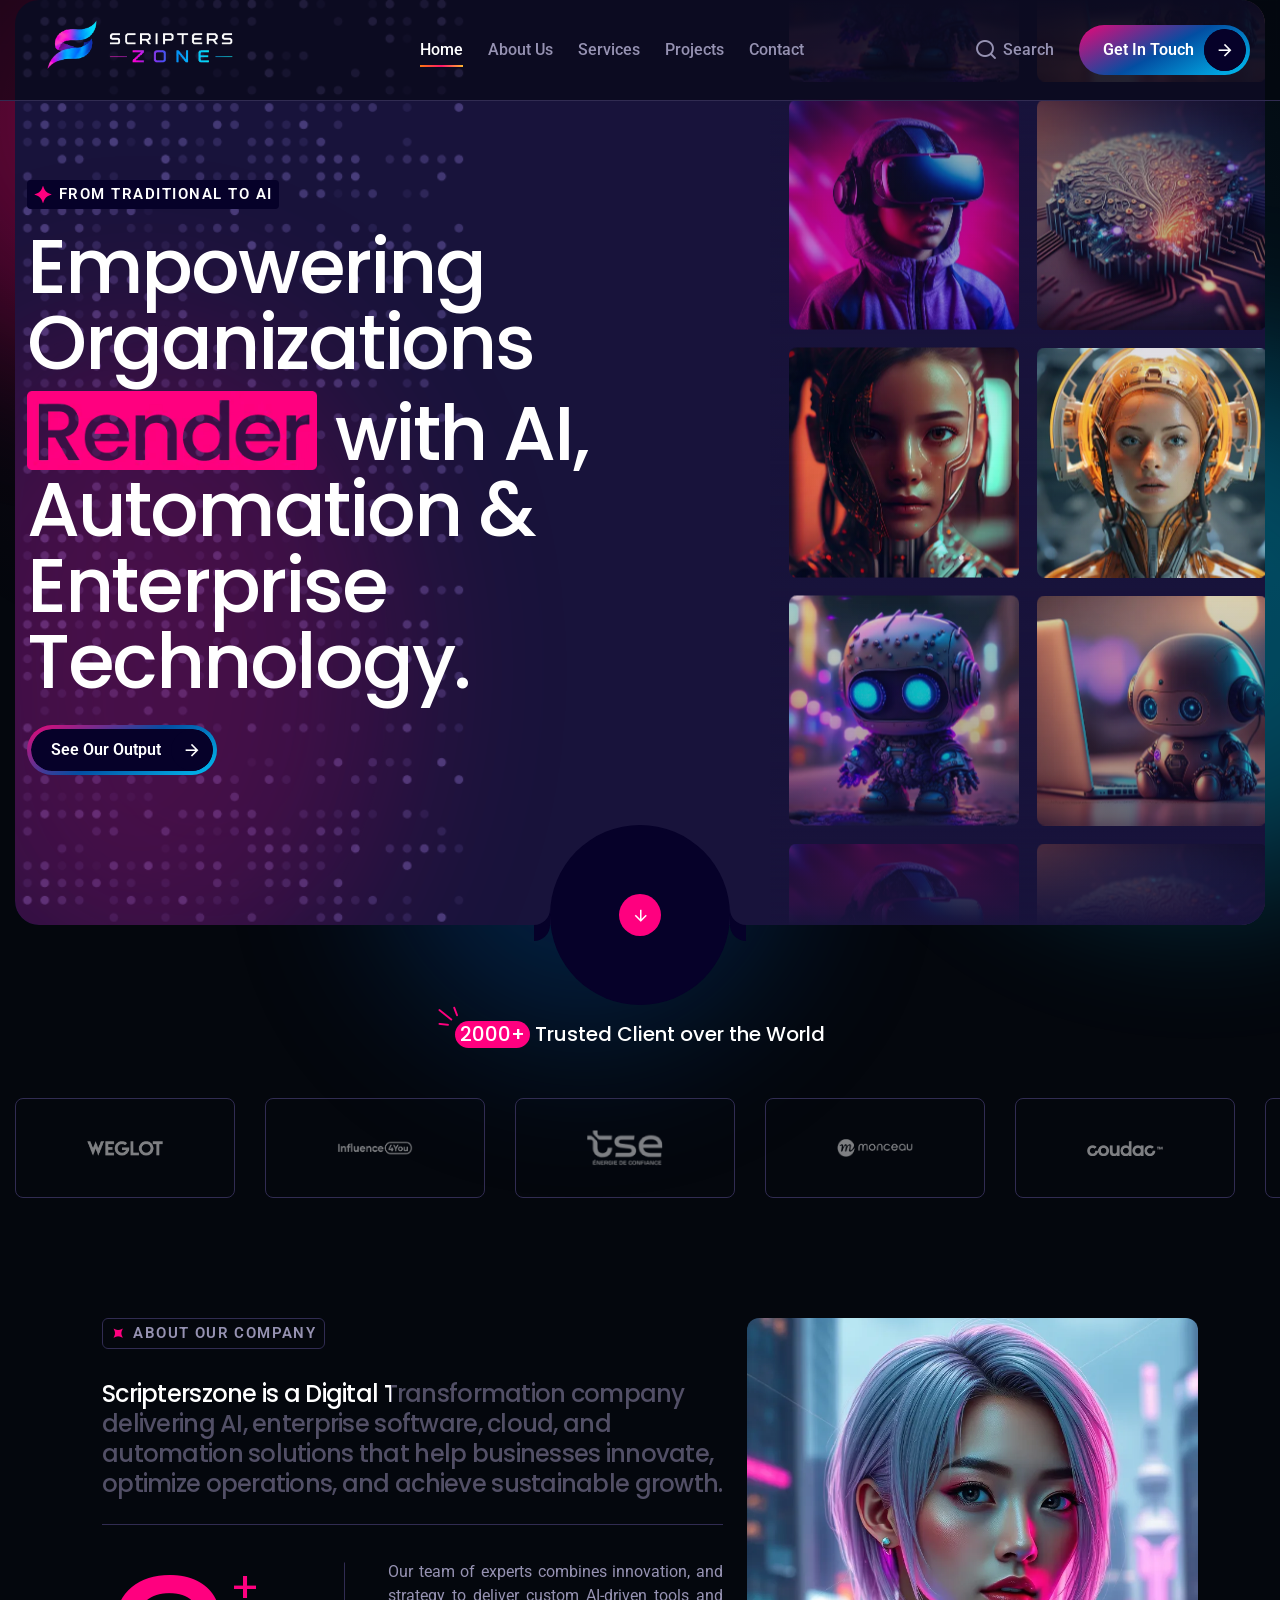
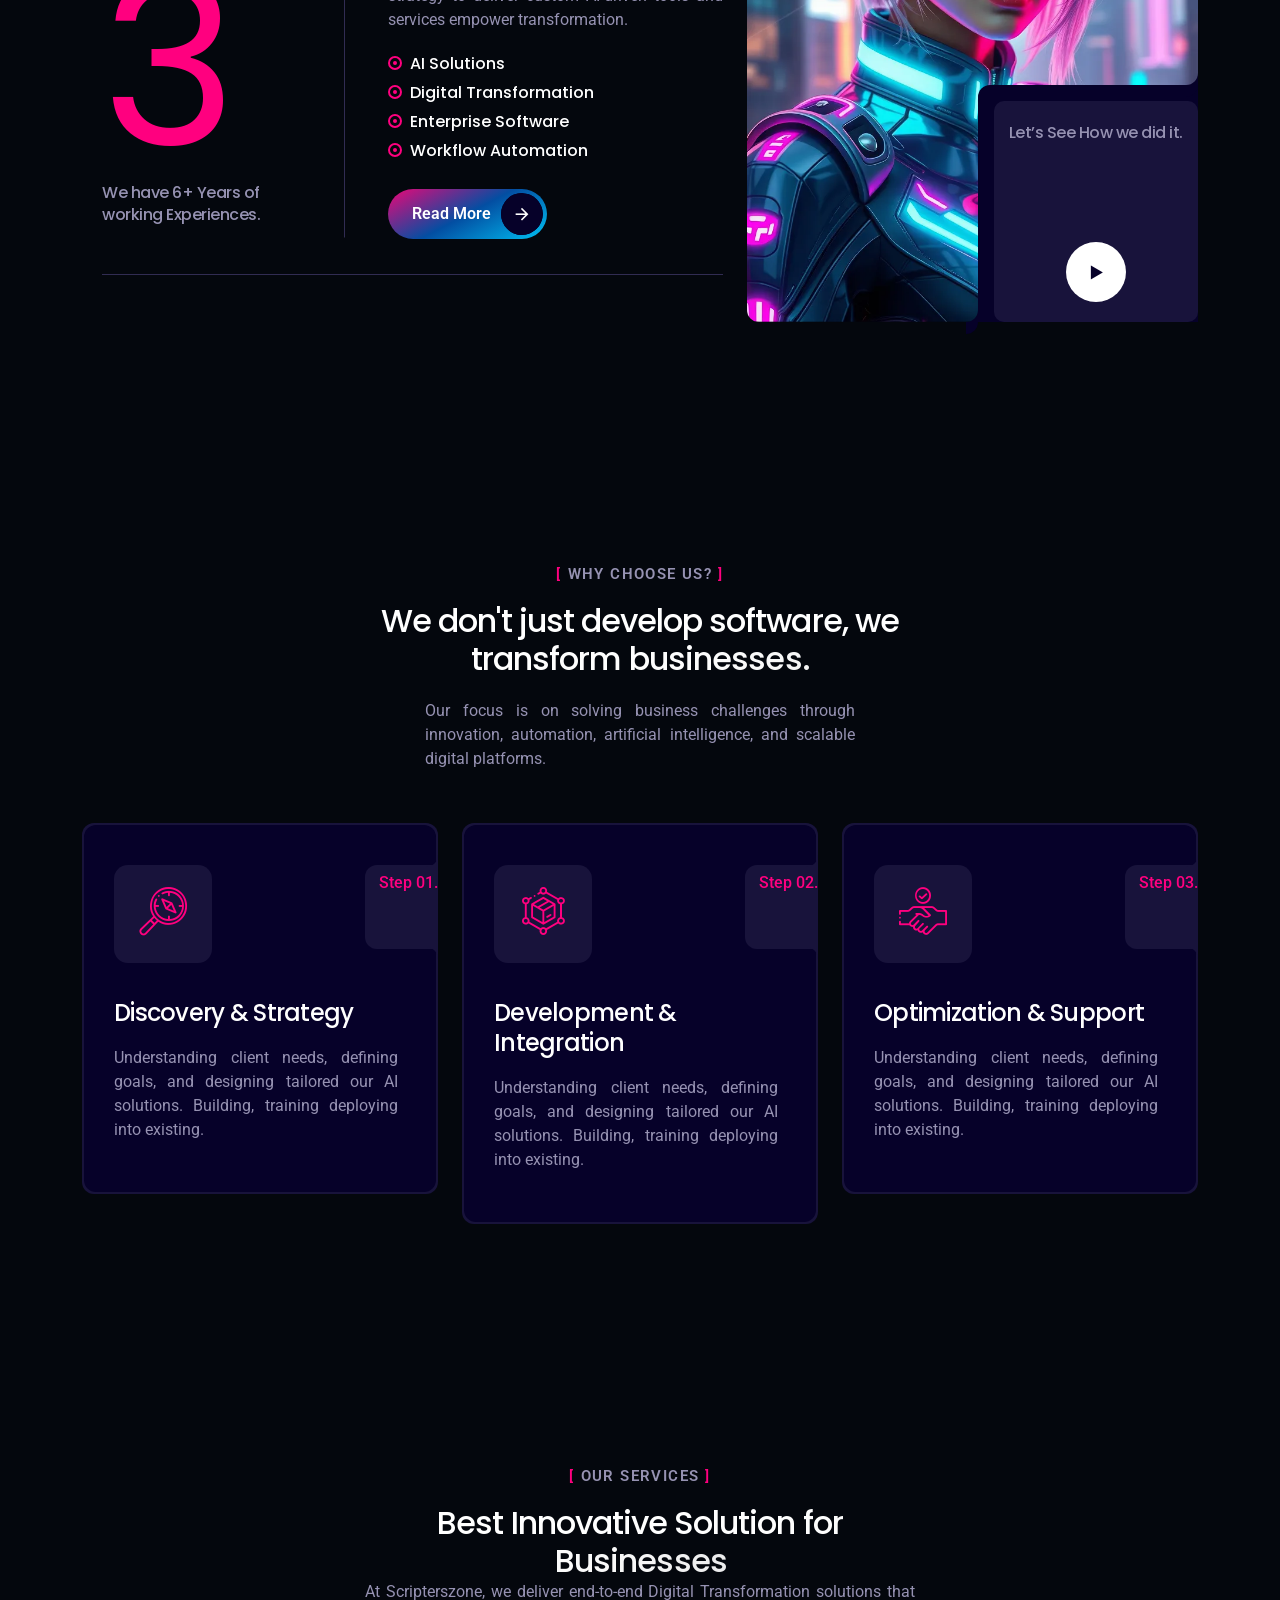
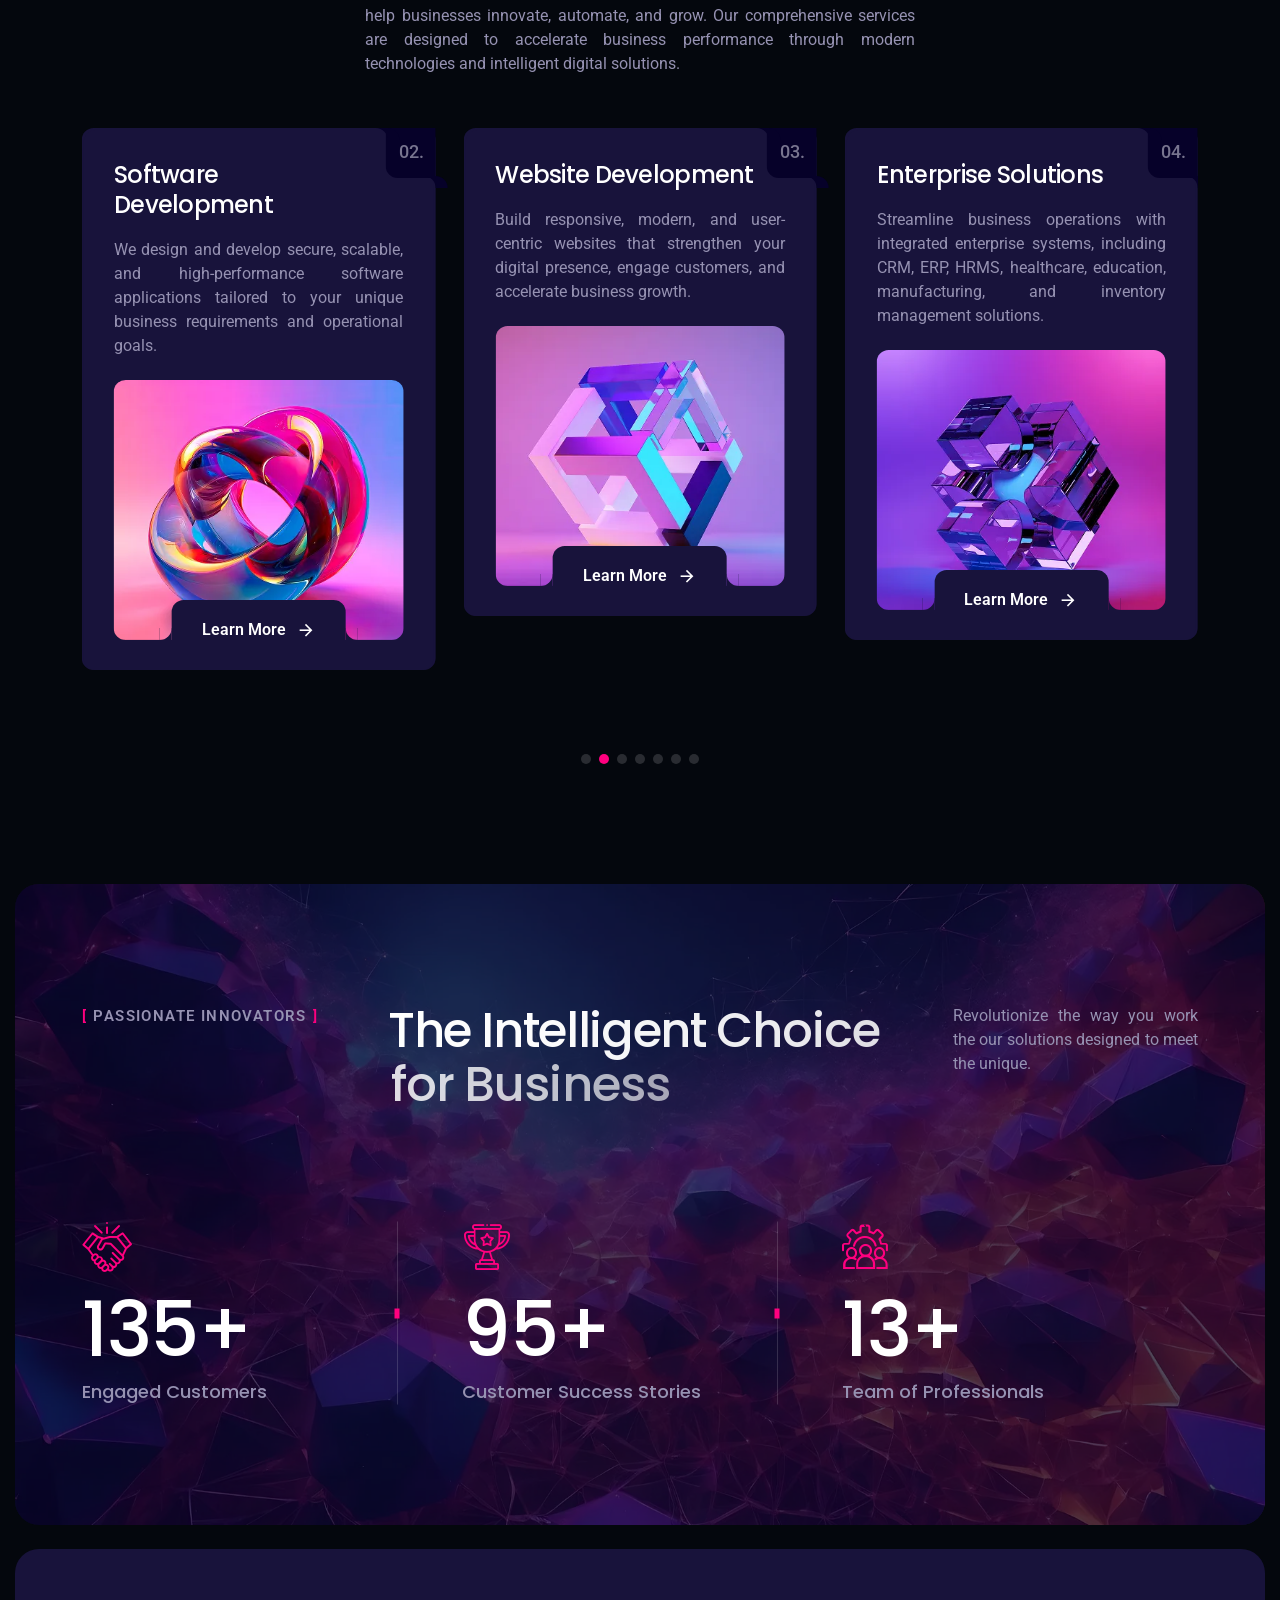
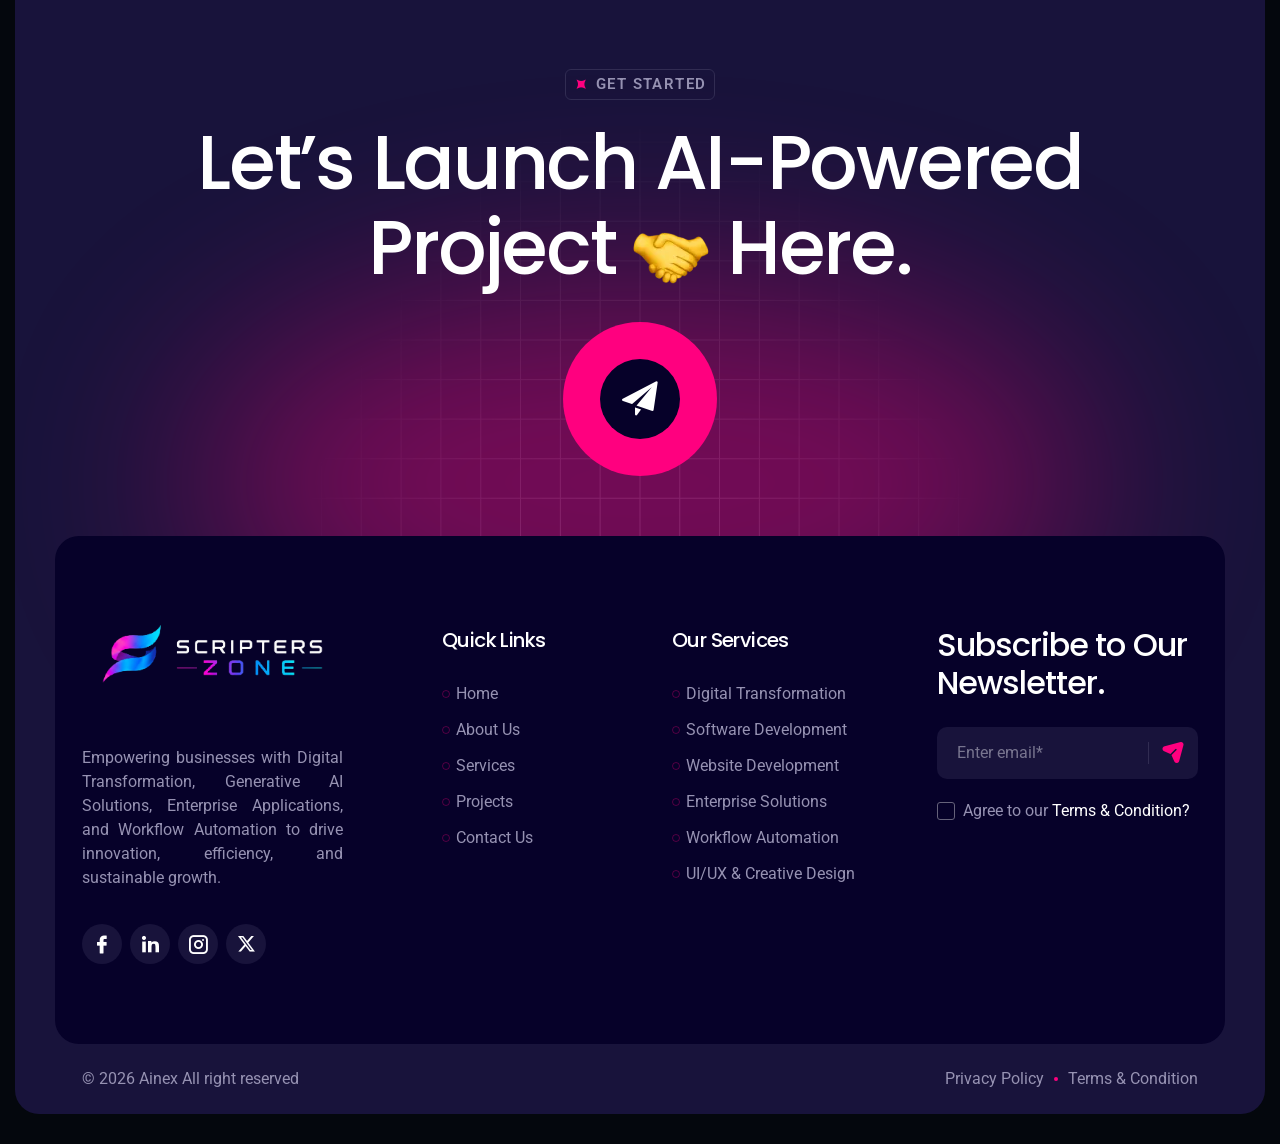
==== index.html @ 6192a3f4 "first commit" ====
<!doctype html>
<html class="no-js" lang="en">

<head>
    <meta charset="utf-8">
    <meta http-equiv="x-ua-compatible" content="ie=edge">
    <meta name="viewport" content="width=device-width, initial-scale=1">
    <meta name="description" content="">

    <!-- Site Title -->
    <title>Ainex - AI Agency & Technology HTML Template</title>

    <!-- Place favicon.ico in the root directory -->
    <link rel="shortcut icon" type="image/x-icon" href="assets/images/fav.png">

    <!-- CSS here -->
    <link rel="stylesheet" href="assets/css/bootstrap.min.css">
    <link rel="stylesheet" href="assets/css/animate.min.css">
    <link rel="stylesheet" href="assets/css/ainex-icons.css">
    <link rel="stylesheet" href="assets/css/nice-select.css">
    <link rel="stylesheet" href="assets/css/swiper.min.css">
    <link rel="stylesheet" href="assets/css/venobox.min.css">
    <link rel="stylesheet" href="assets/css/meanmenu.css">
    <link rel="stylesheet" href="assets/css/main.css">
</head>

<body>
    <div class="bg-noise"></div>
    <div class="grid-overlay"></div>
    <div class="orb orb1"></div>
    <div class="orb orb2"></div>
    <div class="orb orb3"></div>
    <div class="body-overlay"></div>

    <!-- Preloader Start -->
    <div class="preloader is-loading">
        <div class="loading-container">
            <div class="loading"></div>
            <div id="loading-icon"><img src="assets/images/logos/logoicon.png" alt="Loading"></div>
        </div>
    </div>
    <!-- Preloader end -->

    <!-- back to top start -->
    <div class="back-to-top-wrapper">
        <button id="back_to_top" type="button" class="back-to-top-btn">
            <span><i class="tji-rocket"></i></span>
        </button>
    </div>
    <!-- back to top end -->

    <!-- start: Search Popup -->
    <div class="search_popup">
        <div class="search_close">
            <button type="button" class="search_close_btn">
                <svg width="18" height="18" viewBox="0 0 18 18" fill="none" xmlns="http://www.w3.org/2000/svg">
                    <path d="M17 1L1 17" stroke="currentColor" stroke-width="1.5" stroke-linecap="round"
                        stroke-linejoin="round" />
                    <path d="M1 1L17 17" stroke="currentColor" stroke-width="1.5" stroke-linecap="round"
                        stroke-linejoin="round" />
                </svg>
            </button>
        </div>
        <div class="container">
            <div class="row">
                <div class="col-xxl-12">
                    <div class="tj_search_wrapper">
                        <div class="search_form">
                            <form action="#">
                                <div class="search_input">
                                    <h4 class="title">Search Projects, Service or Blog.</h4>
                                    <div class="search-box">
                                        <input class="search-input-field" type="search" placeholder="Search here..."
                                            required="">
                                        <button type="submit">
                                            <i class="tji-search"></i>
                                        </button>
                                    </div>
                                </div>
                            </form>
                        </div>
                    </div>
                </div>
            </div>
        </div>
    </div>
    <div class="search-popup-overlay"></div>
    <!-- end: Search Popup -->

    <!-- start: Hamburger Menu -->
    <div class="hamburger-area d-lg-none">
        <div class="hamburger_bg" data-bg-image="assets/images/funfact/bg-funfact.webp"></div>
        <div class="hamburger_wrapper">
            <div class="hamburger_inner">
                <div class="hamburger_top d-flex align-items-center justify-content-between">
                    <div class="hamburger_logo">
                        <a href="index.html" class="mobile_logo">
                            <img src="assets/images/logos/logo22.webp" alt="Logo">
                        </a>
                    </div>
                    <div class="hamburger_close">
                        <button class="hamburger_close_btn">
                            <svg width="18" height="18" viewBox="0 0 18 18" fill="none"
                                xmlns="http://www.w3.org/2000/svg">
                                <path d="M17 1L1 17" stroke="currentColor" stroke-width="1.5" stroke-linecap="round"
                                    stroke-linejoin="round" />
                                <path d="M1 1L17 17" stroke="currentColor" stroke-width="1.5" stroke-linecap="round"
                                    stroke-linejoin="round" />
                            </svg>
                        </button>
                    </div>
                </div>
                <div class="hamburger_menu">
                    <div class="mobile_menu"></div>
                </div>
                <div class="hamburger-infos">
                    <h5 class="hamburger-title">Contact Info</h5>
                    <div class="contact-info">
                        <div class="contact-item">
                            <span class="subtitle">Phone</span>
                            <a class="contact-link" href="tel:8089091313">808-909-1313</a>
                        </div>
                        <div class="contact-item">
                            <span class="subtitle">Email</span>
                            <a class="contact-link" href="mailto:info@Ainex.com">info@ainex.com</a>
                        </div>
                        <div class="contact-item">
                            <span class="subtitle">Location</span>
                            <span class="contact-link">993 Renner Burg, West Rond, MT 94251-030</span>
                        </div>
                    </div>
                </div>
            </div>
            <div class="hamburger-socials">
                <h5 class="hamburger-title">Follow Us</h5>
                <div class="social-links style-2">
                    <ul>
                        <li><a href="https://www.facebook.com/" target="_blank"><i class="tji-facebook"></i></a></li>
                        <li><a href="https://www.linkedin.com/" target="_blank"><i class="tji-linkedin"></i></a></li>
                        <li><a href="https://www.instagram.com/" target="_blank"><i class="tji-instagram"></i></a></li>
                        <li><a href="https://x.com/" target="_blank"><i class="tji-x-twitter"></i></a></li>
                    </ul>
                </div>
            </div>
        </div>
    </div>
    <!-- end: Hamburger Menu -->

    <!-- start: Header Area -->
    <header class="header-area header-1 header-absolute">

        <div class="header-bottom">
            <div class="container-fluid">
                <div class="row">
                    <div class="col-12">
                        <div class="header-wrapper">
                            <!-- site logo -->
                            <div class="site_logo">
                                <a class="logo" href="index.html"><img src="assets/images/logos/finallogo.png"
                                        alt="Logo"></a>
                            </div>

                            <!-- navigation -->
                            <div class="menu-area d-none d-lg-inline-flex align-items-center">
                                <nav id="mobile-menu" class="mainmenu">
                                    <ul>
                                        <li class="current-menu-item"><a href="index.html">Home</a></li>
                                        <li><a href="about.html">About Us</a></li>
                                        <li><a href="service.html">Services</a></li>
                                        <li><a href="project.html">Projects</a></li>

                                        <li><a href="contact.html">Contact</a></li>
                                    </ul>
                                </nav>
                            </div>

                            <!-- header right info -->
                            <div class="header-right-item d-none d-lg-inline-flex">
                                <div class="header-search">
                                    <button class="search">
                                        <i class="tji-search"></i> Search
                                    </button>
                                </div>
                                <div class="header-button">
                                    <a class="tj-primary-btn" href="contact.html">
                                        <div class="btn-inner">
                                            <span class="btn-icon h-icon"><i class="tji-arrow-right"></i></span>
                                            <span class="btn-text">Get In Touch</span>
                                            <span class="btn-icon"><i class="tji-arrow-right"></i></span>
                                        </div>
                                    </a>
                                </div>
                            </div>

                            <!-- menu bar -->
                            <div class="menu_bar mobile_menu_bar d-lg-none">
                                <span></span>
                                <span></span>
                                <span></span>
                            </div>
                        </div>
                    </div>
                </div>
            </div>
        </div>
    </header>
    <!-- end: Header Area -->

    <!-- start: Header Area -->
    <header class="header-area header-1 header-duplicate header-sticky">
        <div class="header-bottom">
            <div class="container-fluid">
                <div class="row">
                    <div class="col-12">
                        <div class="header-wrapper">
                            <!-- site logo -->
                            <div class="site_logo">
                                <a class="logo" href="index.html"><img src="assets/images/logos/finallogo.png"
                                        alt="Logo"></a>
                            </div>

                            <!-- navigation -->
                            <div class="menu-area d-none d-lg-inline-flex align-items-center">
                                <nav class="mainmenu">
                                    <ul>
                                        <li class="current-menu-item"><a href="index.html">Home</a></li>
                                        <li><a href="about.html">About Us</a></li>
                                        <li><a href="service.html">Services</a></li>
                                        <li><a href="project.html">Projects</a></li>

                                        <li><a href="contact.html">Contact</a></li>
                                    </ul>
                                </nav>
                            </div>

                            <!-- header right info -->
                            <div class="header-right-item d-none d-lg-inline-flex">
                                <div class="header-search">
                                    <button class="search">
                                        <i class="tji-search"></i> Search
                                    </button>
                                </div>
                                <div class="header-button">
                                    <a class="tj-primary-btn" href="contact.html">
                                        <div class="btn-inner">
                                            <span class="btn-icon h-icon"><i class="tji-arrow-right"></i></span>
                                            <span class="btn-text">Get In Touch</span>
                                            <span class="btn-icon"><i class="tji-arrow-right"></i></span>
                                        </div>
                                    </a>
                                </div>
                            </div>

                            <!-- menu bar -->
                            <div class="menu_bar mobile_menu_bar d-lg-none">
                                <span></span>
                                <span></span>
                                <span></span>
                            </div>
                        </div>
                    </div>
                </div>
            </div>
        </div>
    </header>
    <!-- end: Header Area -->

    <main id="primary" class="site-main">
        <!-- <section class="tj-banner-section"> -->

        <!-- start: Banner Section -->
        <section class="tj-banner-section-4">
            <div class="h4-hero" style="margin-top: 0px;">
                <div class="container-xxl">
                    <div class="row">
                        <div class="col-12">
                            <div class="h4-banner-area">
                                <div class="banner-content">
                                    <span class="sub-title"><i class="tji-subtitle"></i>From Traditional to
                                        AI</span>
                                    <h3 class="banner-title text-anim">Empowering Organizations <span><img
                                                class="wow fadeInRight" data-wow-delay="0.65s"
                                                src="assets/images/hero/title-img.webp" alt="Image"></span>
                                        with AI, Automation & Enterprise Technology.</h3>
                                    <div class="banner-btn-area wow fadeInUp" data-wow-delay=".7s">
                                        <a class="tj-primary-btn style-2" href="project.html">
                                            <div class="btn-inner">
                                                <span class="btn-icon h-icon"><i class="tji-arrow-right"></i></span>
                                                <span class="btn-text">See Our Output</span>
                                                <span class="btn-icon"><i class="tji-arrow-right"></i></span>
                                            </div>
                                        </a>
                                    </div>
                                </div>
                            </div>
                        </div>
                    </div>
                </div>
                <div class="h4-slider-area">
                    <div class="h4-slider-wrapper">
                        <div class="swiper swiper-container h4-hero-slider h4-hero-slider-up">
                            <div class="swiper-wrapper">
                                <div class="swiper-slide">
                                    <div class="h4-hero-item">
                                        <img src="assets/images/project/project-1.webp" alt="Image">
                                    </div>
                                </div>
                                <div class="swiper-slide">
                                    <div class="h4-hero-item">
                                        <img src="assets/images/project/project-3.webp" alt="Image">
                                    </div>
                                </div>
                                <div class="swiper-slide">
                                    <div class="h4-hero-item">
                                        <img src="assets/images/project/project-4.webp" alt="Image">
                                    </div>
                                </div>
                            </div>
                        </div>
                    </div>
                    <div class="h4-slider-wrapper">
                        <div class="swiper swiper-container h4-hero-slider h4-hero-slider-down">
                            <div class="swiper-wrapper">
                                <div class="swiper-slide">
                                    <div class="h4-hero-item">
                                        <img src="assets/images/project/project-6.webp" alt="Image">
                                    </div>
                                </div>
                                <div class="swiper-slide">
                                    <div class="h4-hero-item">
                                        <img src="assets/images/project/project-2.webp" alt="Image">
                                    </div>
                                </div>
                                <div class="swiper-slide">
                                    <div class="h4-hero-item">
                                        <img src="assets/images/project/project-5.webp" alt="Image">
                                    </div>
                                </div>
                            </div>
                        </div>
                    </div>
                </div>
                <div class="hero-bg"><img src="assets/images/hero/h4-hero-shape.png" alt="Image"></div>
            </div>
            <div class="h4-hero-text-circle">
                <div class="circle-text-wrap wow fadeInUp" data-wow-delay=".7s">
                    <span class="circle-text" data-bg-image="assets/images/hero/circle-text-2.webp"></span>
                    <a class="circle-icon" href="#choose"><span><i class="tji-arrow-down"></i></span></a>
                </div>
            </div>
        </section>
        <!-- end: Banner Section -->

        <!-- start: Client Section -->
        <section class="tj-client-section wow fadeInUp" data-wow-delay=".4s">
            <div class="container-fluid client-container">
                <div class="row">
                    <div class="col-12">
                        <div class="client-content wow fadeInUp" data-wow-delay=".3s">
                            <h5 class="sec-title"><span class="client-numbers">2000+</span> Trusted Client over the
                                World
                            </h5>
                        </div>
                        <div class="swiper client-slider h7-client-slider">
                            <div class="swiper-wrapper">
                                <div class="swiper-slide client-item">
                                    <div class="client-logo">
                                        <img src="assets/images/brands/h5-brand-1.webp" alt="Image">
                                    </div>
                                </div>
                                <div class="swiper-slide client-item">
                                    <div class="client-logo">
                                        <img src="assets/images/brands/h5-brand-2.webp" alt="Image">
                                    </div>
                                </div>
                                <div class="swiper-slide client-item">
                                    <div class="client-logo">
                                        <img src="assets/images/brands/h5-brand-3.webp" alt="Image">
                                    </div>
                                </div>
                                <div class="swiper-slide client-item">
                                    <div class="client-logo">
                                        <img src="assets/images/brands/h5-brand-4.webp" alt="Image">
                                    </div>
                                </div>
                                <div class="swiper-slide client-item">
                                    <div class="client-logo">
                                        <img src="assets/images/brands/h5-brand-5.webp" alt="Image">
                                    </div>
                                </div>
                                <div class="swiper-slide client-item">
                                    <div class="client-logo">
                                        <img src="assets/images/brands/h5-brand-6.webp" alt="Image">
                                    </div>
                                </div>
                            </div>
                        </div>
                    </div>
                </div>
            </div>
        </section>
        <!-- end: Client Section -->

        <!-- start: About Section -->
        <section class="tj-about-section-3 section-gap">
            <div class="container">
                <div class="row">
                    <div class="col-lg-7">
                        <div class="about-content-area style-3">
                            <div class="sec-heading style-3">
                                <span class="sub-title wow fadeInUp" data-wow-delay=".3s"><i
                                        class="tji-subtitle-2"></i>About our
                                    Company</span>
                                <h4 class="sec-title title-highlight">Scripterszone is a Digital Transformation
                                    company
                                    delivering AI,
                                    enterprise software, cloud, and automation solutions that help businesses
                                    innovate,
                                    optimize
                                    operations, and achieve sustainable growth.</h4>
                            </div>
                            <div class="about-bottom-area-3">
                                <div class="experience-wrap">
                                    <div class="experience-year"><span class="counter">6</span><sup>+</sup></div>
                                    <h6 class="experience-text">We have 6+ Years of working Experiences.</h6>
                                </div>
                                <div class="about-content">
                                    <p class="desc">Our team of experts combines innovation, and strategy to deliver
                                        custom AI-driven
                                        tools and services empower transformation.</p>
                                    <ul class="list-style-1 text-white">
                                        <li>AI Solutions</li>
                                        <li>Digital Transformation</li>
                                        <li>Enterprise Software</li>
                                        <li>Workflow Automation</li>
                                    </ul>
                                    <a class="tj-primary-btn" href="about.html">
                                        <div class="btn-inner">
                                            <span class="btn-icon h-icon"><i class="tji-arrow-right"></i></span>
                                            <span class="btn-text">Read More</span>
                                            <span class="btn-icon"><i class="tji-arrow-right"></i></span>
                                        </div>
                                    </a>
                                </div>
                            </div>
                        </div>
                    </div>
                    <div class="col-lg-5">
                        <div class="about-img-area-2">
                            <div class="about-img wow fadeInLeft" data-wow-delay=".3s" data-wow-duration="0.8s">
                                <img src="assets/images/about/about-img-3.webp" alt="Image">
                            </div>
                            <div class="video-wrap">
                                <a class="video-btn video-popup" data-autoplay="true" data-vbtype="video"
                                    data-maxwidth="1200px"
                                    href="https://www.youtube.com/watch?v=MLpWrANjFbI&amp;ab_channel=eidelchteinadvogados">
                                    <span class="video-text">Let’s See How we did it.</span>
                                    <span class="video-icon"><i class="tji-play"></i></span>
                                </a>
                            </div>
                        </div>
                    </div>
                </div>
            </div>
        </section>
        <!-- end: About Section -->

        <!-- start: Choose Section -->
        <section class="tj-choose-section section-gap">
            <div class="container">
                <div class="row">
                    <div class="col-12">
                        <div class="sec-heading sec-heading-centered style-2">
                            <span class="sub-title wow fadeInUp" data-wow-delay="0.3s">Why Choose Us?</span>
                            <h3 class="sec-title text-anim">We don't just develop software, we transform businesses.
                            </h3>
                            <p class="desc wow fadeInUp" data-wow-delay="0.5s">Our focus is on solving business
                                challenges through
                                innovation, automation, artificial intelligence, and scalable digital platforms.
                            </p>
                        </div>
                    </div>
                </div>
                <div class="row row-gap-4">
                    <div class="col-lg-4">
                        <div class="process-item-wrap style-2 wow fadeInUp" data-wow-delay=".3s"
                            style="visibility: visible; animation-delay: 0.3s; animation-name: fadeInUp;">
                            <div class="process-item">
                                <div class="process-icon">
                                    <span class=""><i class="tji-discovery"></i></span>
                                </div>
                                <div class="process-content">
                                    <h4 class="title">Discovery &amp; Strategy</h4>
                                    <p class="desc">Understanding client needs, defining goals, and designing
                                        tailored our AI solutions.
                                        Building, training deploying into existing.</p>
                                </div>
                                <div class="process-step">
                                    <span>Step 01.</span>
                                </div>
                            </div>
                        </div>
                    </div>
                    <div class="col-lg-4">
                        <div class="process-item-wrap style-2 wow fadeInUp" data-wow-delay=".4s"
                            style="visibility: visible; animation-delay: 0.4s; animation-name: fadeInUp;">
                            <div class="process-item">
                                <div class="process-icon">
                                    <span><i class="tji-development"></i></span>
                                </div>
                                <div class="process-content">
                                    <h4 class="title">Development &amp; Integration</h4>
                                    <p class="desc">Understanding client needs, defining goals, and designing
                                        tailored our AI solutions.
                                        Building, training deploying into existing.</p>
                                </div>
                                <div class="process-step">
                                    <span>Step 02.</span>
                                </div>
                            </div>
                        </div>
                    </div>
                    <div class="col-lg-4">
                        <div class="process-item-wrap style-2 wow fadeInUp" data-wow-delay=".5s"
                            style="visibility: visible; animation-delay: 0.5s; animation-name: fadeInUp;">
                            <div class="process-item">
                                <div class="process-icon">
                                    <span><i class="tji-support"></i></span>
                                </div>
                                <div class="process-content">
                                    <h4 class="title">Optimization &amp; Support</h4>
                                    <p class="desc">Understanding client needs, defining goals, and designing
                                        tailored our AI solutions.
                                        Building, training deploying into existing.</p>
                                </div>
                                <div class="process-step">
                                    <span>Step 03.</span>
                                </div>
                            </div>
                        </div>
                    </div>
                </div>
            </div>
        </section>
        <!-- end: Choose Section -->

        <!-- start: Service Section -->
        <section class="tj-service-section-2 section-gap">
            <div class="container-md">
                <div class="row">
                    <div class="col-12">
                        <div class="sec-heading sec-heading-centered style-2">
                            <span class="sub-title wow fadeInUp" data-wow-delay="0.3s">Our Services</span>
                            <h3 class="sec-title text-anim">Best Innovative Solution for Businesses</h3>
                            <p class="desc wow fadeInUp" data-wow-delay="0.5s">At Scripterszone, we deliver
                                end-to-end
                                Digital
                                Transformation solutions that help businesses innovate, automate, and grow. Our
                                comprehensive services
                                are designed to accelerate business performance through modern technologies and
                                intelligent digital
                                solutions.

                        </div>
                    </div>
                </div>
                <div class="row">
                    <div class="col-12">
                        <div class="service-wrapper-2 wow fadeInUp" data-wow-delay=".4s">
                            <div class="swiper service-slider">
                                <div class="swiper-wrapper">
                                    <div class="swiper-slide">
                                        <div class="service-item style-2">
                                            <div class="service-inner">
                                                <div class="service-content">
                                                    <h4 class="title"><a href="service-details.html">Digital
                                                            Transformation</a></h4>
                                                    <p class="desc">Empowering businesses to embrace digital
                                                        innovation
                                                        through strategic
                                                        consulting, process modernization, and technology-driven
                                                        transformation that improves
                                                        efficiency, agility, and sustainable growth.</p>
                                                </div>
                                                <div class="service-img">
                                                    <img src="assets/images/service/service-2.webp" alt="Image">
                                                    <a class="text-btn" href="service-details.html">
                                                        <span class="btn-text"><span>Learn More</span></span>
                                                        <span class="btn-icon"><span><i
                                                                    class="tji-arrow-right"></i></span></span>
                                                    </a>
                                                </div>
                                            </div>
                                            <span class="item-count">01.</span>
                                        </div>
                                    </div>
                                    <div class="swiper-slide">
                                        <div class="service-item style-2">
                                            <div class="service-inner">
                                                <div class="service-content">
                                                    <h4 class="title"><a href="service-details.html">Software
                                                            Development</a></h4>
                                                    <p class="desc">We design and develop secure, scalable, and
                                                        high-performance software
                                                        applications tailored to your unique business requirements
                                                        and
                                                        operational goals.</p>
                                                </div>
                                                <div class="service-img">
                                                    <img src="assets/images/service/service-1.webp" alt="Image">
                                                    <a class="text-btn" href="service-details.html">
                                                        <span class="btn-text"><span>Learn More</span></span>
                                                        <span class="btn-icon"><span><i
                                                                    class="tji-arrow-right"></i></span></span>
                                                    </a>
                                                </div>
                                            </div>
                                            <span class="item-count">02.</span>
                                        </div>
                                    </div>
                                    <div class="swiper-slide">
                                        <div class="service-item style-2">
                                            <div class="service-inner">
                                                <div class="service-content">
                                                    <h4 class="title"><a href="service-details.html">Website
                                                            Development</a></h4>
                                                    <p class="desc">Build responsive, modern, and user-centric
                                                        websites
                                                        that strengthen your
                                                        digital presence, engage customers, and accelerate business
                                                        growth.</p>
                                                </div>
                                                <div class="service-img">
                                                    <img src="assets/images/service/service-3.webp" alt="Image">
                                                    <a class="text-btn" href="service-details.html">
                                                        <span class="btn-text"><span>Learn More</span></span>
                                                        <span class="btn-icon"><span><i
                                                                    class="tji-arrow-right"></i></span></span>
                                                    </a>
                                                </div>
                                            </div>
                                            <span class="item-count">03.</span>
                                        </div>
                                    </div>
                                    <div class="swiper-slide">
                                        <div class="service-item style-2">
                                            <div class="service-inner">
                                                <div class="service-content">
                                                    <h4 class="title"><a href="service-details.html">Enterprise
                                                            Solutions</a></h4>
                                                    <p class="desc">Streamline business operations with integrated
                                                        enterprise systems, including
                                                        CRM, ERP, HRMS, healthcare, education, manufacturing, and
                                                        inventory management solutions.
                                                    </p>
                                                </div>
                                                <div class="service-img">
                                                    <img src="assets/images/service/service-4.webp" alt="Image">
                                                    <a class="text-btn" href="service-details.html">
                                                        <span class="btn-text"><span>Learn More</span></span>
                                                        <span class="btn-icon"><span><i
                                                                    class="tji-arrow-right"></i></span></span>
                                                    </a>
                                                </div>
                                            </div>
                                            <span class="item-count">04.</span>
                                        </div>
                                    </div>
                                    <div class="swiper-slide">
                                        <div class="service-item style-2">
                                            <div class="service-inner">
                                                <div class="service-content">
                                                    <h4 class="title"><a href="service-details.html">Workflow
                                                            Automation</a></h4>
                                                    <p class="desc">Optimize business processes by automating
                                                        repetitive
                                                        tasks, integrating
                                                        systems, and creating intelligent workflows that increase
                                                        productivity and reduce
                                                        operational costs.</p>
                                                </div>
                                                <div class="service-img">
                                                    <img src="assets/images/service/service-3.webp" alt="Image">
                                                    <a class="text-btn" href="service-details.html">
                                                        <span class="btn-text"><span>Learn More</span></span>
                                                        <span class="btn-icon"><span><i
                                                                    class="tji-arrow-right"></i></span></span>
                                                    </a>
                                                </div>
                                            </div>
                                            <span class="item-count">05.</span>
                                        </div>
                                    </div>
                                    <div class="swiper-slide">
                                        <div class="service-item style-2">
                                            <div class="service-inner">
                                                <div class="service-content">
                                                    <h4 class="title"><a href="service-details.html">UI/UX &
                                                            Creative
                                                            Design</a></h4>
                                                    <p class="desc">Translate business requirements into
                                                        well-structured
                                                        documentation,
                                                        architecture, governance frameworks, and technical
                                                        specifications that ensure successful
                                                        project execution.</p>
                                                </div>
                                                <div class="service-img">
                                                    <img src="assets/images/service/service-3.webp" alt="Image">
                                                    <a class="text-btn" href="service-details.html">
                                                        <span class="btn-text"><span>Learn More</span></span>
                                                        <span class="btn-icon"><span><i
                                                                    class="tji-arrow-right"></i></span></span>
                                                    </a>
                                                </div>
                                            </div>
                                            <span class="item-count">06.</span>
                                        </div>
                                    </div>
                                    <div class="swiper-slide">
                                        <div class="service-item style-2">
                                            <div class="service-inner">
                                                <div class="service-content">
                                                    <h4 class="title"><a href="service-details.html">Support &
                                                            Maintenance</a></h4>
                                                    <p class="desc">Ensure continuous business operations with
                                                        proactive
                                                        application support,
                                                        performance optimization, security monitoring, system
                                                        enhancements, and ongoing technical
                                                        maintenance.</p>
                                                </div>
                                                <div class="service-img">
                                                    <img src="assets/images/service/service-3.webp" alt="Image">
                                                    <a class="text-btn" href="service-details.html">
                                                        <span class="btn-text"><span>Learn More</span></span>
                                                        <span class="btn-icon"><span><i
                                                                    class="tji-arrow-right"></i></span></span>
                                                    </a>
                                                </div>
                                            </div>
                                            <span class="item-count">07.</span>
                                        </div>
                                    </div>

                                </div>
                                <div class="swiper-pagination-area"></div>
                            </div>
                        </div>
                    </div>
                </div>
            </div>
        </section>
        <!-- end: Service Section -->

        <!-- start: Project Section -->

        <!-- end: Project Section -->

        <!-- start: Countup Section -->
        <section class="tj-countup-section-2 section-gap section-gap-x">
            <div class="bg-image">
                <img src="assets/images/funfact/bg-funfact.webp" alt="">
            </div>
            <div class="container">
                <div class="row">
                    <div class="col-12">
                        <div class="sec-heading style-2 d-flex flex-wrap justify-content-between align-items-start">
                            <span class="sub-title wow fadeInUp" data-wow-delay="0.3s">Passionate Innovators</span>
                            <h2 class="sec-title text-anim">The Intelligent Choice for Business</h2>
                            <p class="desc wow fadeInUp" data-wow-delay="0.5s">Revolutionize the way you work the
                                our
                                solutions
                                designed to meet the unique.</p>
                        </div>
                    </div>
                </div>
                <div class="row row-gap-5">
                    <div class="col-md-4">
                        <div class="countup-item style-2">
                            <span class="count-icon"><i class="tji-hand"></i></span>
                            <div class="inline-content">
                                <span class="counter">500</span>
                                <span class="count-plus">+</span>
                            </div>
                            <span class="count-text">Engaged Customers</span>
                            <div class="count-separator"></div>
                        </div>
                    </div>
                    <div class="col-md-4">
                        <div class="countup-item style-2">
                            <span class="count-icon"><i class="tji-trophy"></i></span>
                            <div class="inline-content">
                                <span class="counter">350</span>
                                <span class="count-plus">+</span>
                            </div>
                            <span class="count-text">Customer Success Stories</span>
                            <div class="count-separator sep-2"></div>
                        </div>
                    </div>
                    <div class="col-md-4">
                        <div class="countup-item style-2 p-0">
                            <span class="count-icon"><i class="tji-team"></i></span>
                            <div class="inline-content">
                                <span class="counter">50</span>
                                <span class="count-plus">+</span>
                            </div>
                            <span class="count-text">Team of Professionals</span>
                        </div>
                    </div>
                </div>
            </div>
        </section>





    </main>

    <footer class="tj-footer-section footer-3 section-gap-top section-gap-x mt-4">
        <div class="footer-top-area">
            <div class="container">
                <div class="row">
                    <div class="col-12">
                        <div class="footer-cta">
                            <div class="sec-heading style-3 wow fadeInUp" data-wow-delay=".5s">
                                <span class="sub-title"><i class="tji-subtitle-2"></i>Get Started</span>
                                <h2 class="sec-title">Let’s Launch AI-Powered Project <img
                                        src="assets/images/shape/hand.webp" alt="">
                                    Here.
                                </h2>
                            </div>
                            <div class="circle-text-wrap wow fadeInUp" data-wow-delay=".7s">
                                <span class="circle-text" data-bg-image="assets/images/cta/circle-text.webp"></span>
                                <a class="circle-icon" href="contact.html"><span><i class="tji-plane-2"></i></span></a>
                            </div>
                            <div class="cta-bg wow fadeIn" data-wow-delay=".3s"><img
                                    src="assets/images/cta/line-pattern.webp" alt="">
                            </div>
                        </div>
                    </div>
                </div>
            </div>
        </div>
        <div class="footer-main-area style-2">
            <div class="container">
                <div class="row justify-content-between">
                    <div class="col-xl-3 col-md-6">
                        <div class="footer-widget footer-col-1">
                            <div class="footer-logo">
                                <a href="index-2.html">
                                    <img src="assets/images/logos/finallogo.png" alt="Logo">
                                </a>
                            </div>
                            <div class="footer-text">
                                <p style="text-align: justify;">Empowering businesses with Digital Transformation,
                                    Generative
                                    AI
                                    Solutions, Enterprise
                                    Applications, and Workflow Automation to drive innovation, efficiency, and
                                    sustainable growth.

                                </p>

                            </div>
                            <div class="social-links style-2">
                                <ul>
                                    <li><a href="https://www.facebook.com/" target="_blank"><i
                                                class="tji-facebook"></i></a></li>
                                    <li><a href="https://www.linkedin.com/" target="_blank"><i
                                                class="tji-linkedin"></i></a></li>
                                    <li><a href="https://www.instagram.com/" target="_blank"><i
                                                class="tji-instagram"></i></a></li>
                                    <li><a href="https://x.com/" target="_blank"><i class="tji-x-twitter"></i></a></li>
                                </ul>
                            </div>
                        </div>
                    </div>
                    <div class="col-xxl-2 col-xl-3 col-md-6">
                        <div class="footer-widget widget-nav-menu footer-col-2">
                            <h5 class="title">Quick Links</h5>
                            <ul>
                                <li><a href="index.html">Home</a></li>
                                <li><a href="about.html">About Us</a></li>
                                <li><a href="service.html">Services</a></li>
                                <li><a href="project.html">Projects</a></li>
                                <li><a href="contact.html">Contact Us</a></li>
                            </ul>
                        </div>
                    </div>
                    <div class="col-xl-3 col-md-6">
                        <div class="footer-widget widget-nav-menu footer-col-3">
                            <h5 class="title">Our Services</h5>
                            <ul>
                                <li><a href="service.html">Digital Transformation</a></li>
                                <li><a href="service.html">Software Development</a></li>
                                <li><a href="service.html">Website Development</a></li>
                                <li><a href="service.html">Enterprise Solutions</a></li>
                                <li><a href="service.html">Workflow Automation</a></li>
                                <li><a href="service.html">UI/UX & Creative Design</a></li>
                            </ul>
                        </div>
                    </div>
                    <div class="col-xxl-4 col-xl-3 col-md-6">
                        <div class="footer-widget widget-subscribe footer-col-4">
                            <h3 class="title">Subscribe to Our Newsletter.</h3>
                            <div class="subscribe-form">
                                <form action="#">
                                    <input type="email" name="email" placeholder="Enter email*">
                                    <button type="submit"><i class="tji-plane"></i></button>
                                    <label for="agree"><input id="agree" type="checkbox">Agree to our <a href="#">Terms
                                            &
                                            Condition?</a></label>
                                </form>
                            </div>
                        </div>
                    </div>
                </div>
            </div>
        </div>
        <div class="tj-copyright-area-2">
            <div class="container">
                <div class="row">
                    <div class="col-12">
                        <div class="copyright-content-area">
                            <div class="copyright-text">
                                <p>&copy; <span>2026</span> <a
                                        href="https://themeforest.net/user/theme-junction/portfolio"
                                        target="_blank">Ainex</a> All right reserved</p>
                            </div>
                            <div class="copyright-menu">
                                <ul>
                                    <li><a href="contact.html">Privacy Policy</a></li>
                                    <li><a href="contact.html">Terms & Condition</a></li>
                                </ul>
                            </div>
                        </div>
                    </div>
                </div>
            </div>
        </div>
    </footer>

    <!-- JS here -->
    <script src="assets/js/jquery.min.js"></script>
    <script src="assets/js/bootstrap.bundle.min.js"></script>

    <script src="assets/js/gsap.min.js"></script>
    <script src="assets/js/gsap-scroll-to-plugin.min.js"></script>
    <script src="assets/js/gsap-scroll-trigger.min.js"></script>
    <script src="assets/js/gsap-split-text.min.js"></script>
    <script src="assets/js/smooth-scroll.min.js"></script>

    <script src="assets/js/jquery.nice-select.min.js"></script>
    <script src="assets/js/swiper.min.js"></script>
    <script src="assets/js/waypoints.min.js"></script>
    <script src="assets/js/counterup.min.js"></script>
    <script src="assets/js/venobox.min.js"></script>
    <script src="assets/js/appear.min.js"></script>
    <script src="assets/js/wow.min.js"></script>
    <script src="assets/js/meanmenu.js"></script>
    <script src="assets/js/main.js"></script>
</body>

</html>
---- assets/css/ainex-icons.css ----
@font-face {
	font-family: "ainex-icons";
	src: url("../fonts/ainex-icons551a.eot?zdks1n");
	src: url("../fonts/ainex-icons551a.eot?zdks1n#iefix") format("embedded-opentype"),
		url("../fonts/ainex-icons551a.ttf?zdks1n") format("truetype"),
		url("../fonts/ainex-icons551a.woff?zdks1n") format("woff"),
		url("../fonts/ainex-icons551a.svg?zdks1n#ainex-icons") format("svg");
	font-weight: normal;
	font-style: normal;
	font-display: block;
}

[class^="tji-"],
[class*=" tji-"] {
	/* use !important to prevent issues with browser extensions that change fonts */
	font-family: "ainex-icons" !important;
	speak: never;
	font-style: normal;
	font-weight: normal;
	font-variant: normal;
	text-transform: none;
	line-height: 1;

	/* Better Font Rendering =========== */
	-webkit-font-smoothing: antialiased;
	-moz-osx-font-smoothing: grayscale;
}

.tji-idea:before {
	content: "\e901";
}
.tji-arrow-right-2:before {
	content: "\e902";
}
.tji-arrow-menu:before {
	content: "\e903";
}
.tji-arrow-left:before {
	content: "\e904";
}
.tji-arrow-right:before {
	content: "\e905";
}
.tji-arrow-right-3:before {
	content: "\e906";
}
.tji-arrow-left-long:before {
	content: "\e907";
}
.tji-arrow-right-long:before {
	content: "\e908";
}
.tji-arrow-down:before {
	content: "\e909";
}
.tji-arrow-down-long:before {
	content: "\e910";
}
.tji-search:before {
	content: "\e911";
}
.tji-home:before {
	content: "\e912";
}
.tji-envelop:before {
	content: "\e913";
}
.tji-envelop-2:before {
	content: "\e914";
}
.tji-phone:before {
	content: "\e915";
}
.tji-phone-2:before {
	content: "\e916";
}
.tji-location:before {
	content: "\e917";
}
.tji-location-2:before {
	content: "\e918";
}
.tji-plane:before {
	content: "\e919";
}
.tji-clock:before {
	content: "\e920";
}
.tji-ai:before {
	content: "\e921";
}
.tji-cheer-up:before {
	content: "\e922";
}
.tji-hand:before {
	content: "\e923";
}
.tji-trophy:before {
	content: "\e924";
}
.tji-team:before {
	content: "\e925";
}
.tji-discovery:before {
	content: "\e926";
}
.tji-development:before {
	content: "\e927";
}
.tji-support:before {
	content: "\e928";
}
.tji-innovation:before {
	content: "\e929";
}
.tji-integration:before {
	content: "\e930";
}
.tji-technology:before {
	content: "\e931";
}
.tji-support-2:before {
	content: "\e932";
}
.tji-play:before {
	content: "\e933";
}
.tji-quote:before {
	content: "\e934";
}
.tji-plus:before {
	content: "\e935";
}
.tji-minus:before {
	content: "\e936";
}
.tji-stars:before {
	content: "\e937";
}
.tji-subtitle:before {
	content: "\e938";
}
.tji-subtitle-2:before {
	content: "\e939";
}
.tji-marquee-icon:before {
	content: "\e940";
}
.tji-user:before {
	content: "\e941";
}
.tji-budget:before {
	content: "\e942";
}
.tji-chart:before {
	content: "\e943";
}
.tji-calendar:before {
	content: "\e944";
}
.tji-chat:before {
	content: "\e945";
}
.tji-comment:before {
	content: "\e946";
}
.tji-window:before {
	content: "\e947";
}
.tji-check:before {
	content: "\e948";
}
.tji-check-2:before {
	content: "\e949";
}
.tji-rocket:before {
	content: "\e950";
}
.tji-share:before {
	content: "\e951";
}
.tji-plane-2:before {
	content: "\e952";
}
.tji-facebook:before {
	content: "\e953";
}
.tji-instagram:before {
	content: "\e954";
}
.tji-linkedin:before {
	content: "\e955";
}
.tji-x-twitter:before {
	content: "\e956";
}
.tji-whatsapp:before {
	content: "\e957";
}
.tji-telegram:before {
	content: "\e958";
}
.tji-messenger:before {
	content: "\e959";
}
.tji-youtube:before {
	content: "\e960";
}
.tji-vimeo:before {
	content: "\e961";
}
.tji-pinterest:before {
	content: "\e962";
}
.tji-spotify:before {
	content: "\e963";
}
.tji-threads:before {
	content: "\e964";
}
.tji-tumblr:before {
	content: "\e965";
}
.tji-github:before {
	content: "\e966";
}
.tji-google:before {
	content: "\e967";
}
.tji-apple:before {
	content: "\e968";
}
.tji-signal:before {
	content: "\e969";
}
.tji-add-cart:before {
	content: "\e970";
}
.tji-robot:before {
	content: "\e971";
}
.tji-service-1:before {
	content: "\e972";
}
.tji-service-2:before {
	content: "\e973";
}
.tji-service-3:before {
	content: "\e974";
}
.tji-service-4:before {
	content: "\e975";
}
.tji-x-mark:before {
	content: "\e976";
}
.tji-search-2:before {
	content: "\e977";
}
.tji-plane-3:before {
	content: "\e978";
}
.tji-message:before {
	content: "\e979";
}
.tji-list:before {
	content: "\e980";
}
.tji-clock-2:before {
	content: "\e981";
}
.tji-folder:before {
	content: "\e982";
}
.tji-power:before {
	content: "\e983";
}
---- assets/css/nice-select.css ----
.nice-select {
  -webkit-tap-highlight-color: transparent;
  background-color: #fff;
  border-radius: 5px;
  border: solid 1px #e8e8e8;
  box-sizing: border-box;
  clear: both;
  cursor: pointer;
  display: block;
  float: left;
  font-family: inherit;
  font-size: 14px;
  font-weight: normal;
  height: 42px;
  line-height: 40px;
  outline: none;
  padding-left: 18px;
  padding-right: 30px;
  position: relative;
  text-align: left !important;
  -webkit-transition: all 0.2s ease-in-out;
  transition: all 0.2s ease-in-out;
  -webkit-user-select: none;
     -moz-user-select: none;
      -ms-user-select: none;
          user-select: none;
  white-space: nowrap;
  width: auto; }
  .nice-select:hover {
    border-color: #dbdbdb; }
  .nice-select:active, .nice-select.open, .nice-select:focus {
    border-color: #999; }
  .nice-select:after {
    border-bottom: 2px solid #999;
    border-right: 2px solid #999;
    content: '';
    display: block;
    height: 5px;
    margin-top: -4px;
    pointer-events: none;
    position: absolute;
    right: 12px;
    top: 50%;
    -webkit-transform-origin: 66% 66%;
        -ms-transform-origin: 66% 66%;
            transform-origin: 66% 66%;
    -webkit-transform: rotate(45deg);
        -ms-transform: rotate(45deg);
            transform: rotate(45deg);
    -webkit-transition: all 0.15s ease-in-out;
    transition: all 0.15s ease-in-out;
    width: 5px; }
  .nice-select.open:after {
    -webkit-transform: rotate(-135deg);
        -ms-transform: rotate(-135deg);
            transform: rotate(-135deg); }
  .nice-select.open .list {
    opacity: 1;
    pointer-events: auto;
    -webkit-transform: scale(1) translateY(0);
        -ms-transform: scale(1) translateY(0);
            transform: scale(1) translateY(0); }
  .nice-select.disabled {
    border-color: #ededed;
    color: #999;
    pointer-events: none; }
    .nice-select.disabled:after {
      border-color: #cccccc; }
  .nice-select.wide {
    width: 100%; }
    .nice-select.wide .list {
      left: 0 !important;
      right: 0 !important; }
  .nice-select.right {
    float: right; }
    .nice-select.right .list {
      left: auto;
      right: 0; }
  .nice-select.small {
    font-size: 12px;
    height: 36px;
    line-height: 34px; }
    .nice-select.small:after {
      height: 4px;
      width: 4px; }
    .nice-select.small .option {
      line-height: 34px;
      min-height: 34px; }
  .nice-select .list {
    background-color: #fff;
    border-radius: 5px;
    box-shadow: 0 0 0 1px rgba(68, 68, 68, 0.11);
    box-sizing: border-box;
    margin-top: 4px;
    opacity: 0;
    overflow: hidden;
    padding: 0;
    pointer-events: none;
    position: absolute;
    top: 100%;
    left: 0;
    -webkit-transform-origin: 50% 0;
        -ms-transform-origin: 50% 0;
            transform-origin: 50% 0;
    -webkit-transform: scale(0.75) translateY(-21px);
        -ms-transform: scale(0.75) translateY(-21px);
            transform: scale(0.75) translateY(-21px);
    -webkit-transition: all 0.2s cubic-bezier(0.5, 0, 0, 1.25), opacity 0.15s ease-out;
    transition: all 0.2s cubic-bezier(0.5, 0, 0, 1.25), opacity 0.15s ease-out;
    z-index: 9; }
    .nice-select .list:hover .option:not(:hover) {
      background-color: transparent !important; }
  .nice-select .option {
    cursor: pointer;
    font-weight: 400;
    line-height: 40px;
    list-style: none;
    min-height: 40px;
    outline: none;
    padding-left: 18px;
    padding-right: 29px;
    text-align: left;
    -webkit-transition: all 0.2s;
    transition: all 0.2s; }
    .nice-select .option:hover, .nice-select .option.focus, .nice-select .option.selected.focus {
      background-color: #f6f6f6; }
    .nice-select .option.selected {
      font-weight: bold; }
    .nice-select .option.disabled {
      background-color: transparent;
      color: #999;
      cursor: default; }

.no-csspointerevents .nice-select .list {
  display: none; }

.no-csspointerevents .nice-select.open .list {
  display: block; }
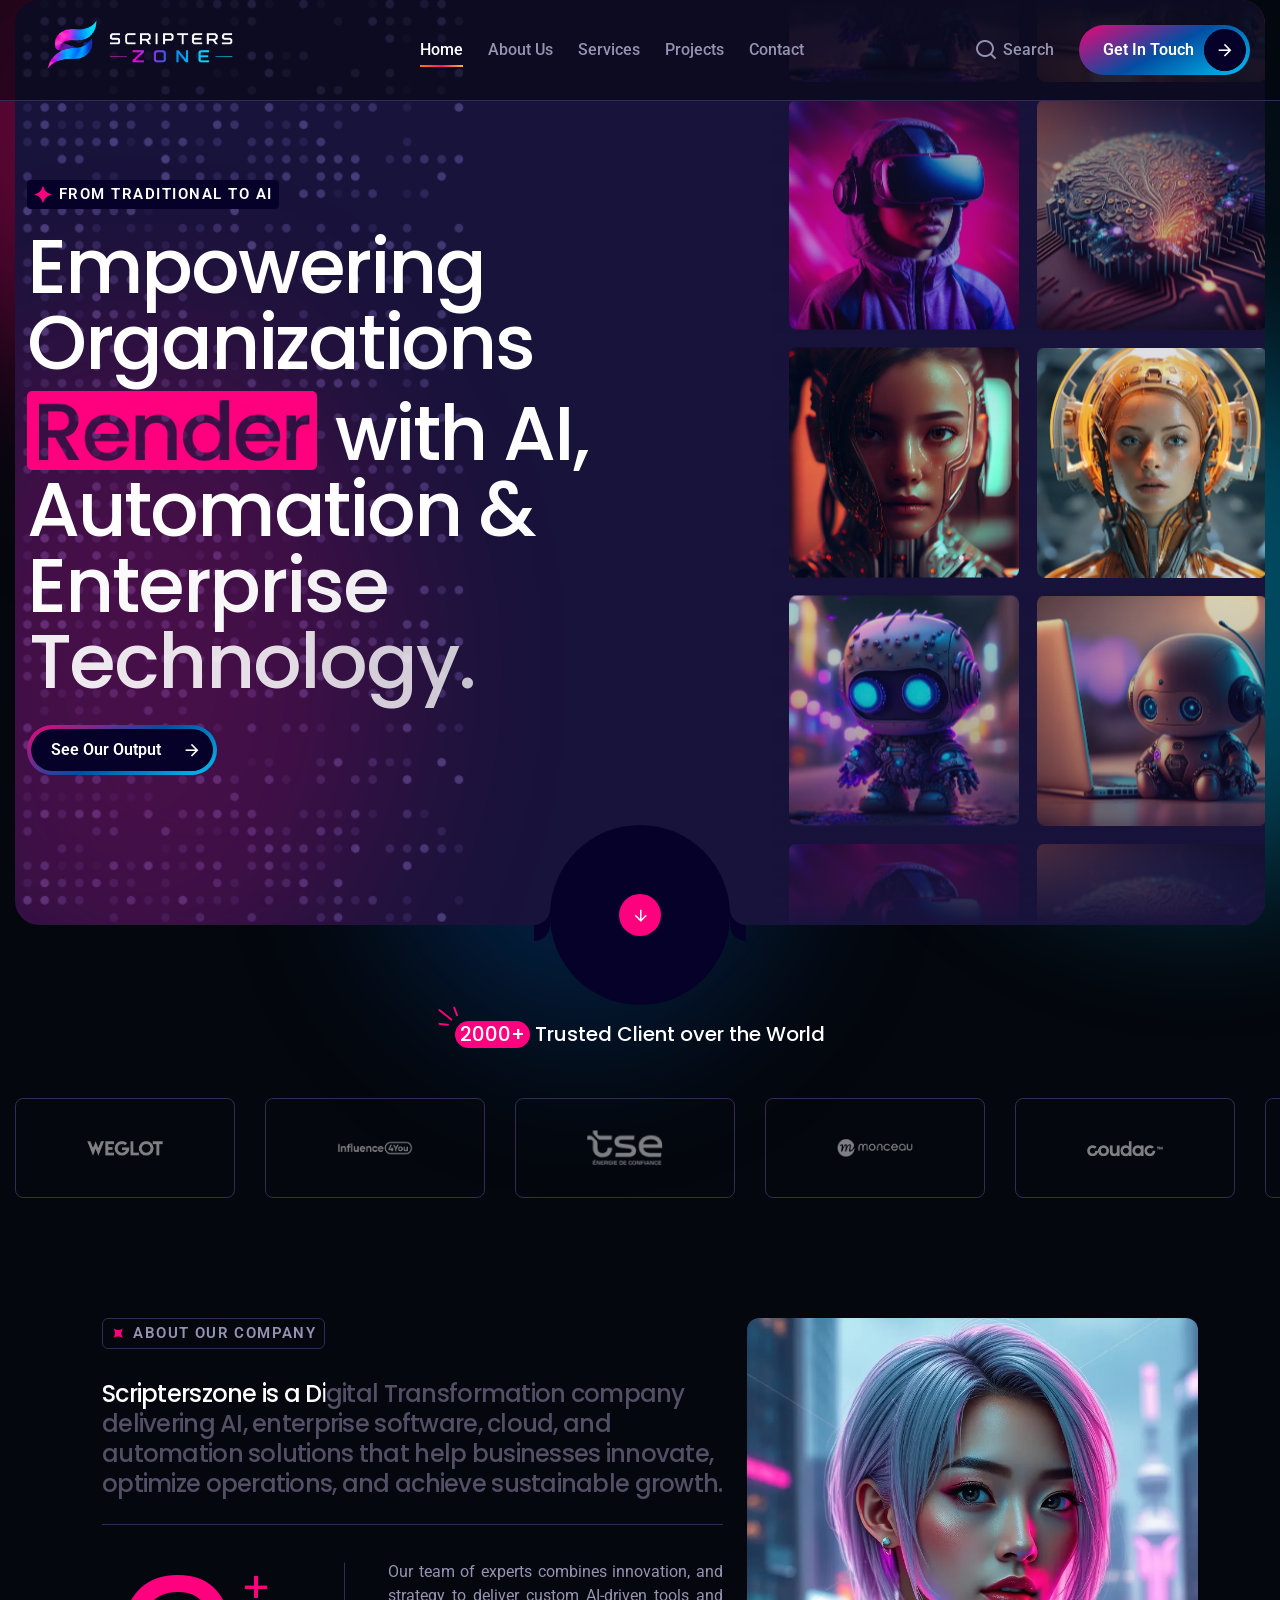
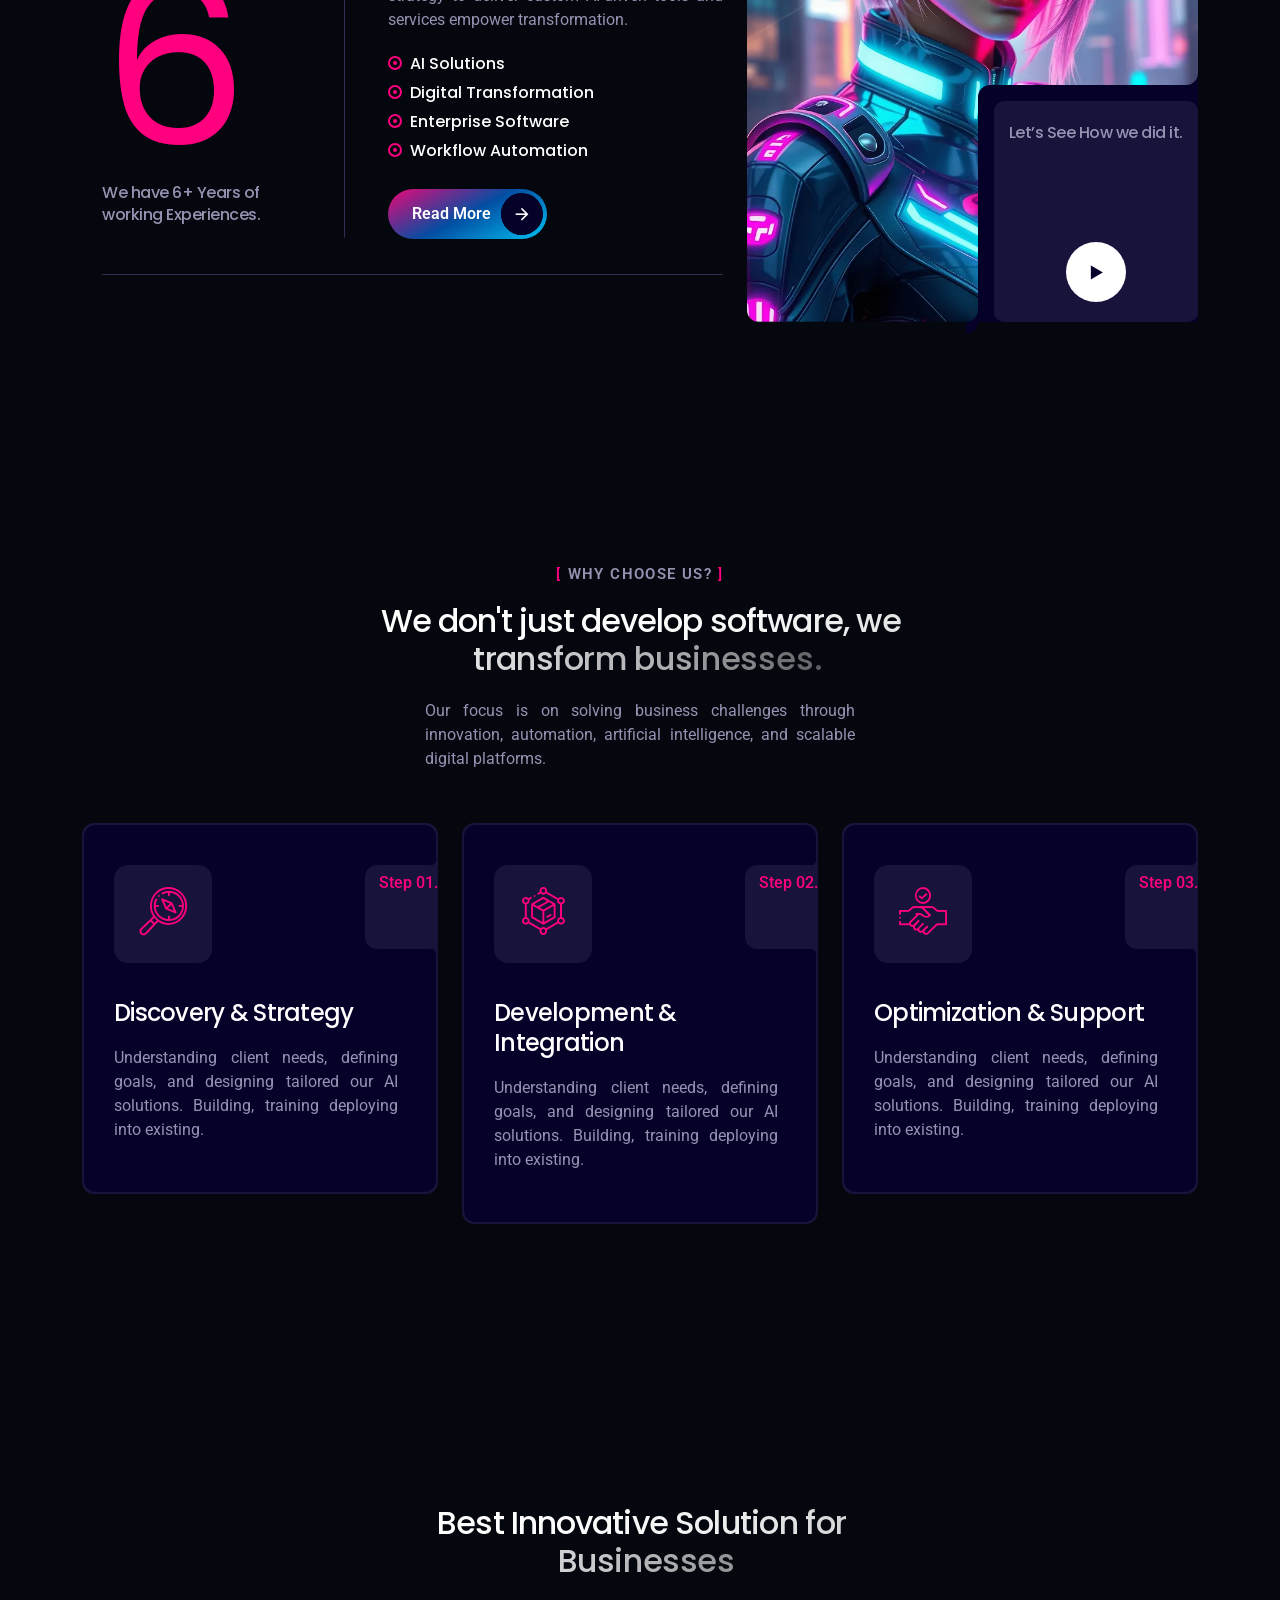
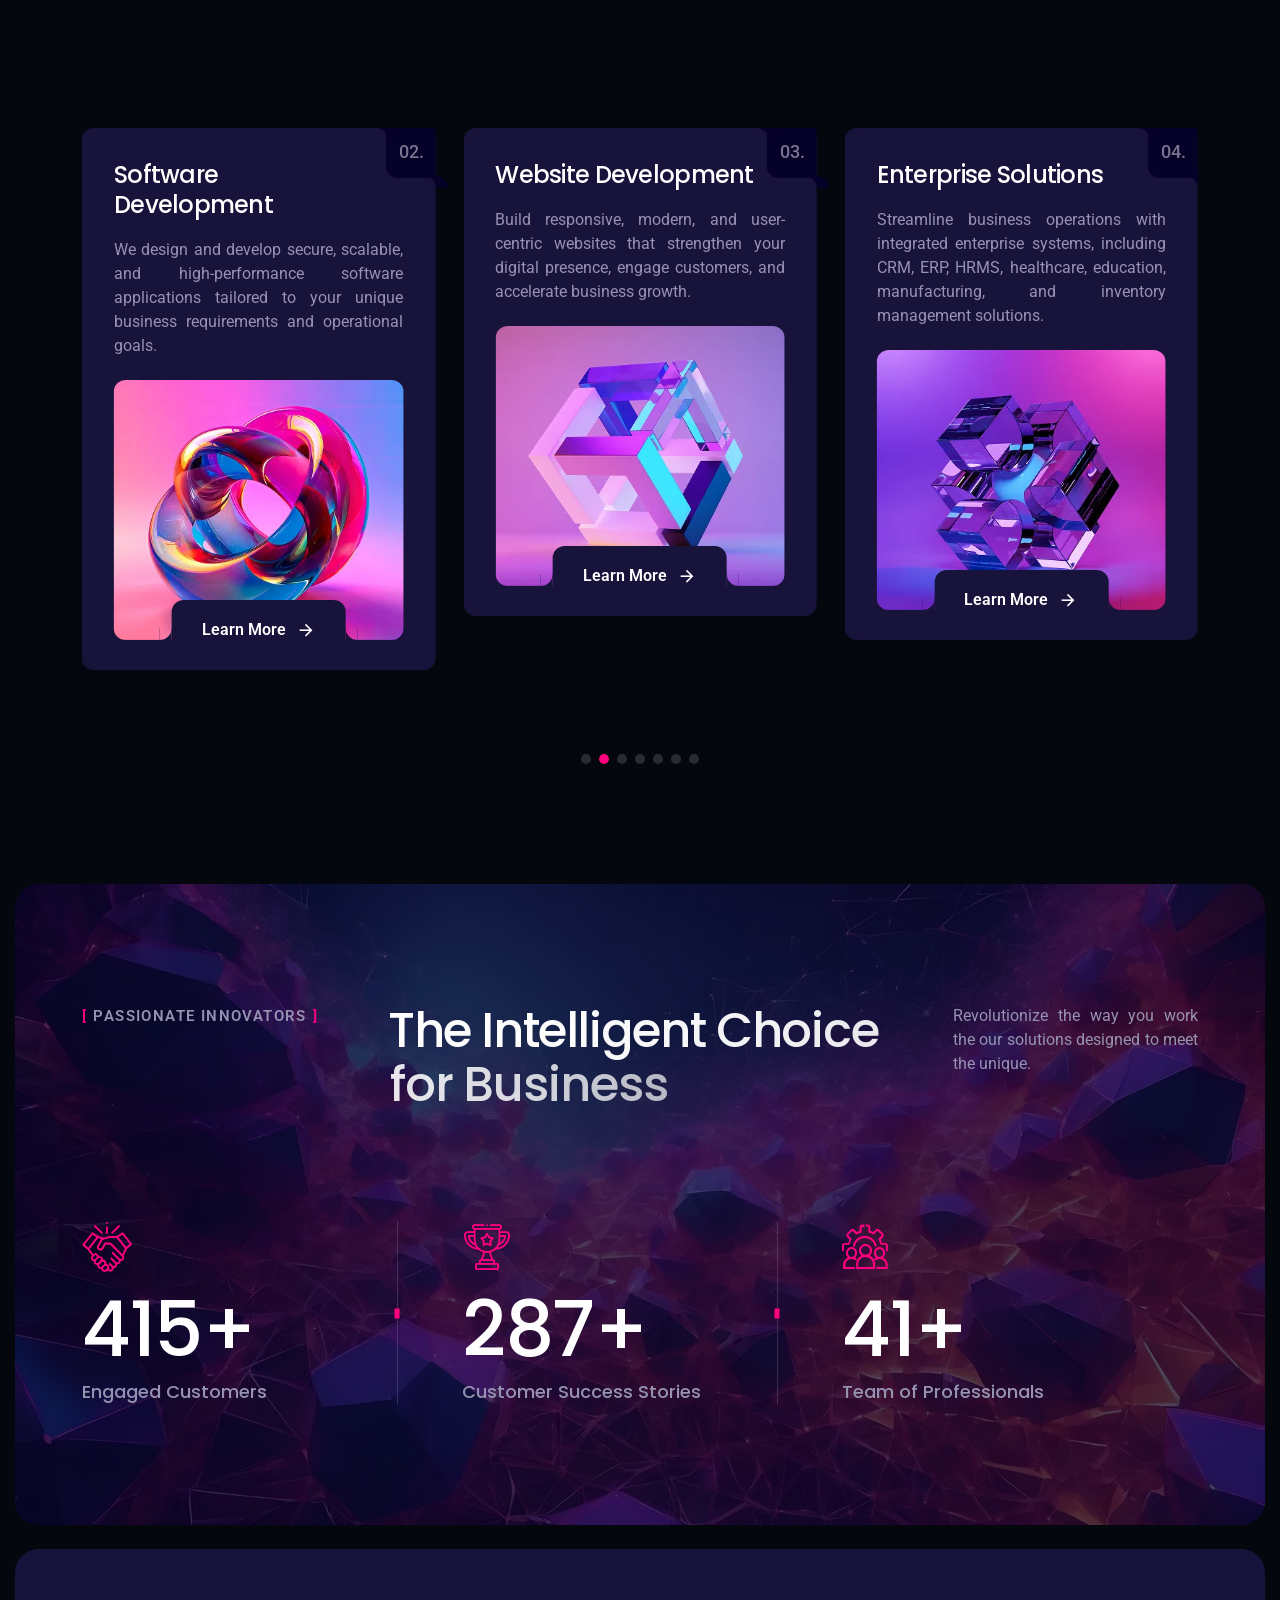
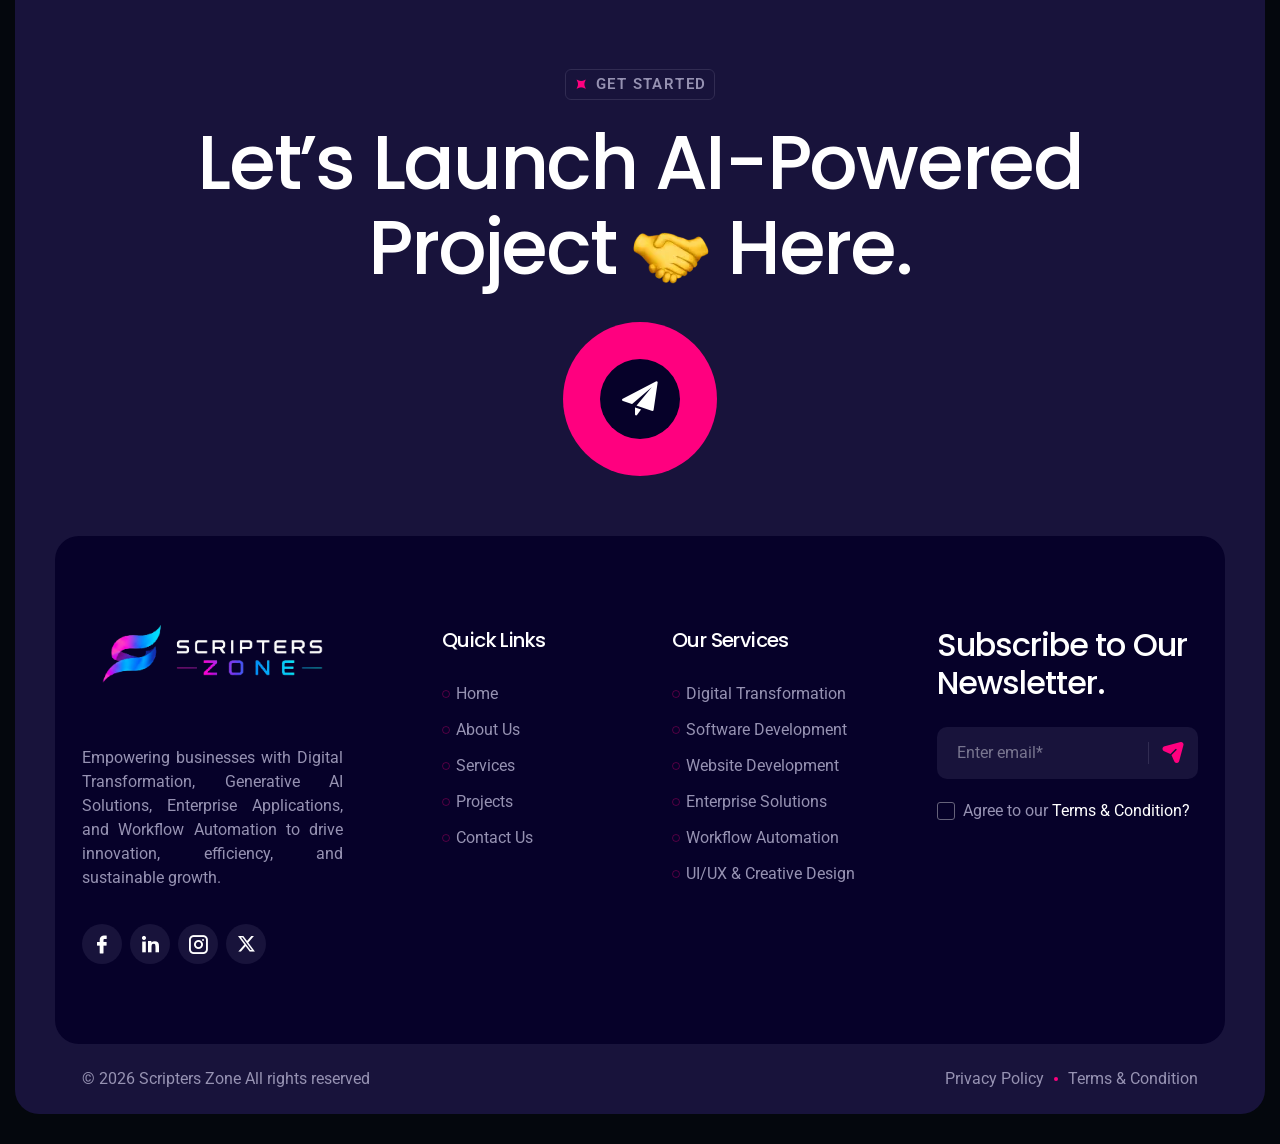
==== commit be7a84fe: "refactor: rebrand project assets and contact info while removing redundant sample file and initializ" ====
--- a/index.html
+++ b/index.html
@@ -8,10 +8,10 @@
     <meta name="description" content="">
 
     <!-- Site Title -->
-    <title>Ainex - AI Agency & Technology HTML Template</title>
+    <title>Scripters Zone - AI, Automation & Enterprise Technology</title>
 
     <!-- Place favicon.ico in the root directory -->
-    <link rel="shortcut icon" type="image/x-icon" href="assets/images/fav.png">
+    <link rel="shortcut icon" type="image/x-icon" href="assets/images/logos/logoicon.png">
 
     <!-- CSS here -->
     <link rel="stylesheet" href="assets/css/bootstrap.min.css">
@@ -122,7 +122,7 @@
                         </div>
                         <div class="contact-item">
                             <span class="subtitle">Email</span>
-                            <a class="contact-link" href="mailto:info@Ainex.com">info@ainex.com</a>
+                            <a class="contact-link" href="mailto:info@scripterszone.com">info@scripterszone.com</a>
                         </div>
                         <div class="contact-item">
                             <span class="subtitle">Location</span>
@@ -926,8 +926,7 @@
                         <div class="copyright-content-area">
                             <div class="copyright-text">
                                 <p>&copy; <span>2026</span> <a
-                                        href="https://themeforest.net/user/theme-junction/portfolio"
-                                        target="_blank">Ainex</a> All right reserved</p>
+                                        href="index.html">Scripters Zone</a> All rights reserved</p>
                             </div>
                             <div class="copyright-menu">
                                 <ul>
--- a/assets/css/main.css
+++ b/assets/css/main.css
@@ -1,9 +1,9 @@
 /*-----------------------------------------------------------------------------------
 
-    Theme Name: Ainex - AI Agency & Technology HTML Template
+    Theme Name: Scripters Zone - AI, Automation & Enterprise Technology
     Author: Theme-Junction
     Author URI: https://themeforest.net/user/theme-junction
-    Description: Ainex - AI Agency & Technology HTML Template
+    Description: Scripters Zone - AI, Automation & Enterprise Technology
     Version: 1.0
 
 -----------------------------------------------------------------------------------
